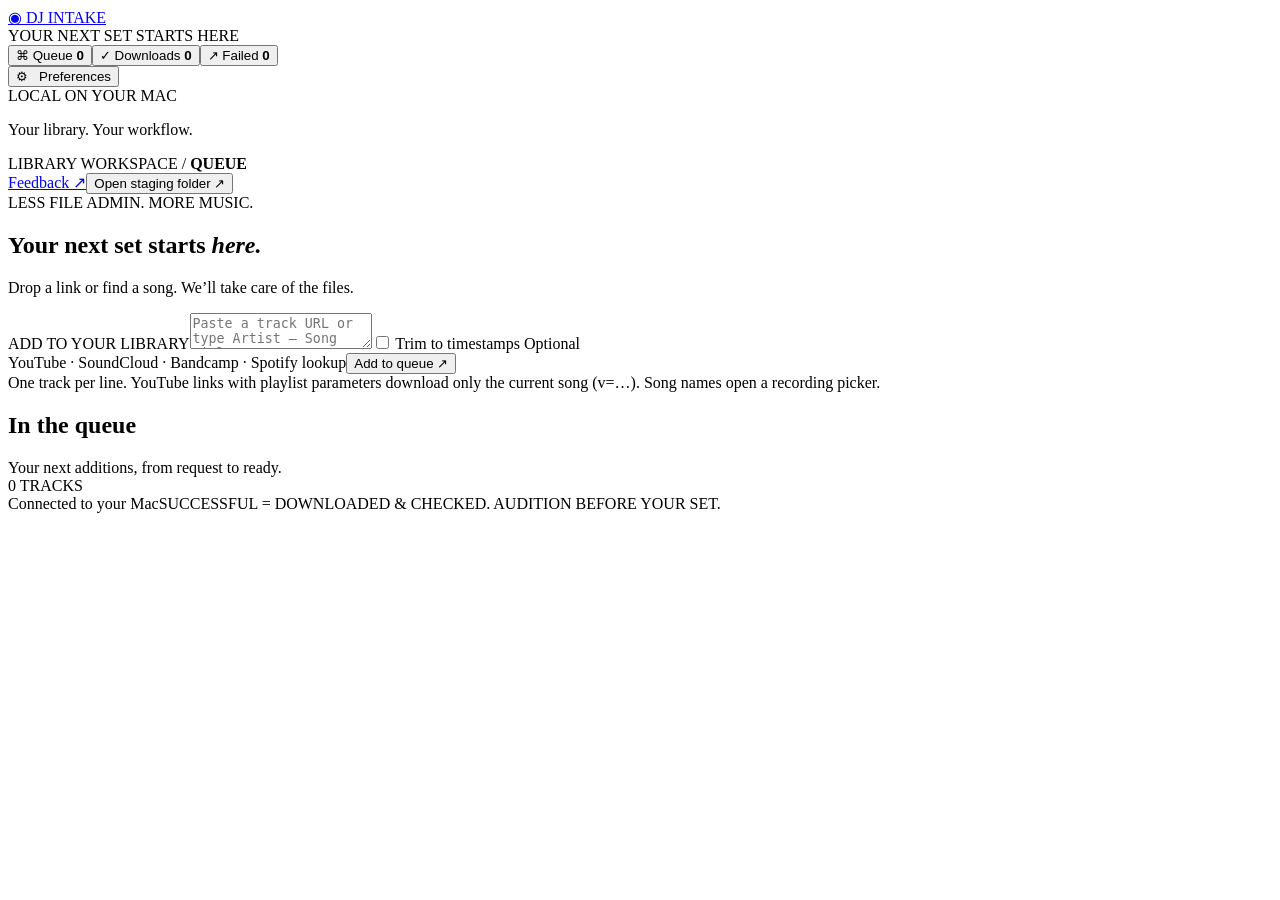
==== dj_intake/static/index.html @ 7b4ee883 "Publish DJ Intake 0.3.0" ====
<!doctype html>
<html lang="en"><head><meta charset="utf-8"><meta name="viewport" content="width=device-width,initial-scale=1"><meta name="intake-token" content="__TOKEN__"><title>DJ Intake</title><link rel="icon" type="image/png" href="/app-icon.png"><link rel="stylesheet" href="/style.css"><script defer src="/app.js"></script></head>
<body><div class="shell">
<aside><a class="brand" href="/"><span class="logo">◉</span> DJ INTAKE</a><div class="eyebrow">YOUR NEXT SET STARTS HERE</div><nav><button data-tab="queue" class="nav active"><span>⌘</span> Queue <b id="count-queue">0</b></button><button data-tab="successful" class="nav"><span>✓</span> Downloads <b id="count-successful">0</b></button><button data-tab="failed" class="nav"><span>↗</span> Failed <b id="count-failed">0</b></button></nav><div class="side-bottom"><button id="settings-open" class="text-button">⚙ &nbsp; Preferences</button><div class="local"><i></i> LOCAL ON YOUR MAC</div><p>Your library. Your workflow.</p></div></aside>
<main><header><div class="breadcrumb">LIBRARY WORKSPACE <span>/</span> <strong id="crumb">QUEUE</strong></div><a class="button subtle" href="https://github.com/clement55688/dj-intake-app/issues" target="_blank" rel="noopener noreferrer">Feedback ↗</a><button id="folder" class="button subtle">Open staging folder ↗</button></header>
<section class="intro"><div class="eyebrow accent">LESS FILE ADMIN. MORE MUSIC.</div><h1>Your next set starts <em>here.</em></h1><p>Drop a link or find a song. We’ll take care of the files.</p></section>
<section class="composer"><form id="add-form"><label for="input">ADD TO YOUR LIBRARY</label><textarea id="input" rows="2" placeholder="Paste a track URL or type Artist — Song title" required></textarea><label class="trim-toggle"><input id="trim-enabled" type="checkbox"> Trim to timestamps <span>Optional</span></label><div class="clip-inputs" id="clip-fields" hidden><div><label for="clip-start">START</label><input id="clip-start" type="text" inputmode="text" placeholder="00:00" autocomplete="off"></div><span class="clip-arrow">→</span><div><label for="clip-end">END</label><input id="clip-end" type="text" inputmode="text" placeholder="00:00" autocomplete="off"></div><p>Download just this section.<br>MM:SS or HH:MM:SS.</p></div><div class="composer-bottom"><span>YouTube · SoundCloud · Bandcamp · Spotify lookup</span><button class="button primary" type="submit" id="add">Add to queue <span>↗</span></button></div></form><div class="composer-note">One track per line. YouTube links with playlist parameters download only the current song (v=…). Song names open a recording picker.</div></section>
<div id="tools-warning" class="notice" hidden></div>
<section id="recent-downloads" class="list-section recent-section" hidden><div class="list-heading"><div><h2>Recently downloaded</h2><span>Your finished tracks, saved and ready to find.</span></div><div class="recent-heading-actions"><span class="pill" id="download-total">0 SAVED</span><button id="view-downloads" class="button subtle">View all downloads ↗</button></div></div><div id="recent-list"></div></section>
<section class="list-section"><div class="list-heading"><div><h2 id="list-title">In the queue</h2><span id="list-subtitle">Your next additions, from request to ready.</span></div><span class="pill" id="total">0 TRACKS</span></div><div id="list"></div></section>
<footer><span><i></i> <span id="connection">Connected to your Mac</span></span><span>SUCCESSFUL = DOWNLOADED & CHECKED. AUDITION BEFORE YOUR SET.</span></footer>
</main></div><div id="toast" role="status" hidden></div>
<dialog id="settings"><form id="settings-form"><div class="eyebrow accent">MAKE IT YOURS</div><h2>Preferences</h2><label for="output-dir">Staging folder</label><div class="folder-row"><input id="output-dir" required><button type="button" class="button subtle" id="pick-folder">Choose folder…</button></div><p class="help">Finished files land here. Keep a stable path after importing into your DJ software.</p><label for="profile">Output format</label><select id="profile"><option value="mp3">MP3 · 320 kbps compatibility copy</option><option value="aiff">AIFF · 16-bit / 44.1 kHz</option><option value="original">Original · preserve downloaded format</option></select><p class="help">Conversion cannot restore stream quality. Acquired originals are kept separately. Original mode preserves existing tags.</p><div class="dialog-actions"><button type="button" class="button subtle" id="quit-app">Quit app</button><button type="button" class="button subtle" id="settings-close">Cancel</button><button class="button primary">Save preferences</button></div></form></dialog>
<template id="empty-template"><div class="empty"><div class="record"><span></span></div><h3></h3><p></p></div></template>
</body></html>
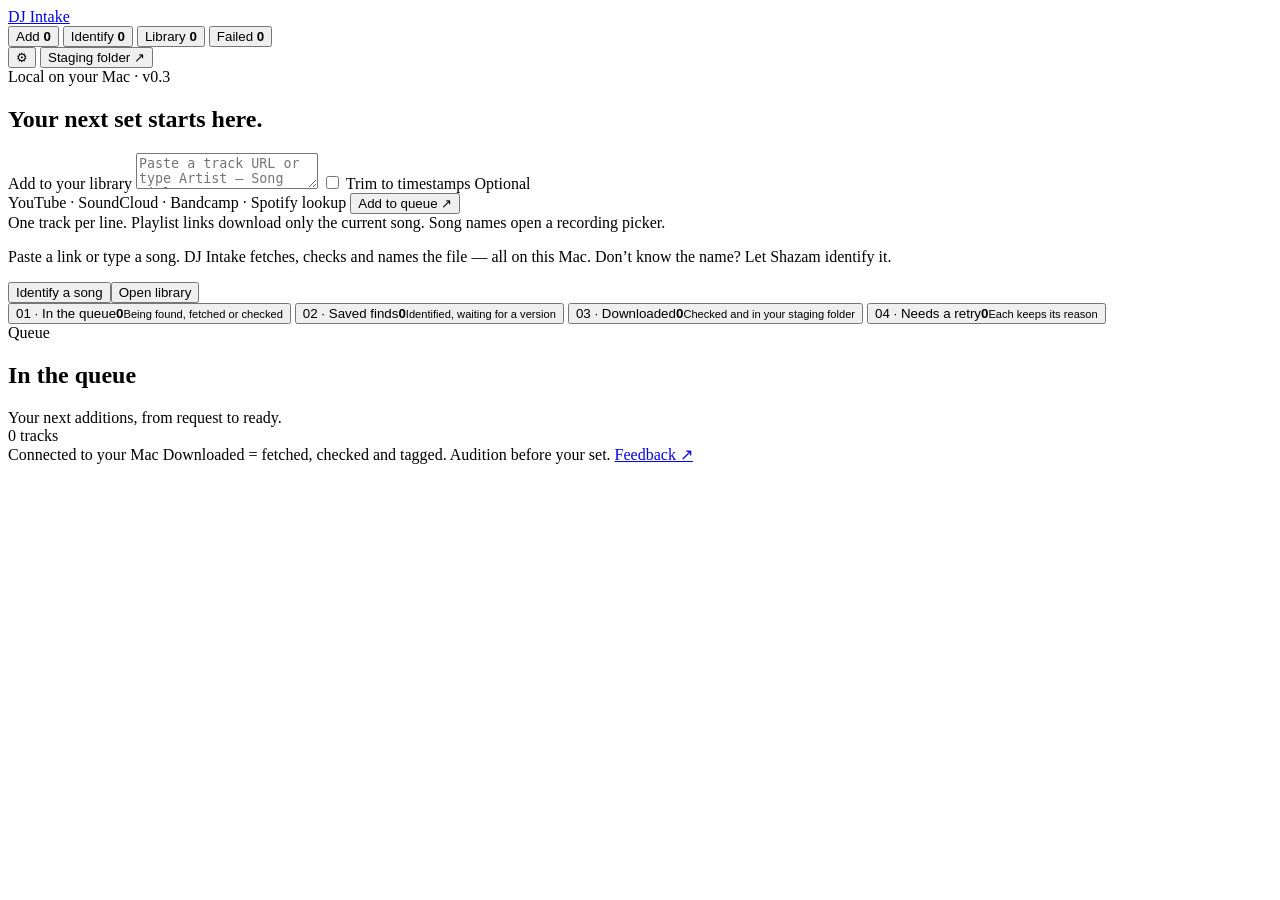
==== commit 4ab67e70: "Publish DJ Intake 0.4.0" ====
--- a/dj_intake/static/index.html
+++ b/dj_intake/static/index.html
@@ -1,15 +1,113 @@
 <!doctype html>
 <html lang="en"><head><meta charset="utf-8"><meta name="viewport" content="width=device-width,initial-scale=1"><meta name="intake-token" content="__TOKEN__"><title>DJ Intake</title><link rel="icon" type="image/png" href="/app-icon.png"><link rel="stylesheet" href="/style.css"><script defer src="/app.js"></script></head>
-<body><div class="shell">
-<aside><a class="brand" href="/"><span class="logo">◉</span> DJ INTAKE</a><div class="eyebrow">YOUR NEXT SET STARTS HERE</div><nav><button data-tab="queue" class="nav active"><span>⌘</span> Queue <b id="count-queue">0</b></button><button data-tab="successful" class="nav"><span>✓</span> Downloads <b id="count-successful">0</b></button><button data-tab="failed" class="nav"><span>↗</span> Failed <b id="count-failed">0</b></button></nav><div class="side-bottom"><button id="settings-open" class="text-button">⚙ &nbsp; Preferences</button><div class="local"><i></i> LOCAL ON YOUR MAC</div><p>Your library. Your workflow.</p></div></aside>
-<main><header><div class="breadcrumb">LIBRARY WORKSPACE <span>/</span> <strong id="crumb">QUEUE</strong></div><a class="button subtle" href="https://github.com/clement55688/dj-intake-app/issues" target="_blank" rel="noopener noreferrer">Feedback ↗</a><button id="folder" class="button subtle">Open staging folder ↗</button></header>
-<section class="intro"><div class="eyebrow accent">LESS FILE ADMIN. MORE MUSIC.</div><h1>Your next set starts <em>here.</em></h1><p>Drop a link or find a song. We’ll take care of the files.</p></section>
-<section class="composer"><form id="add-form"><label for="input">ADD TO YOUR LIBRARY</label><textarea id="input" rows="2" placeholder="Paste a track URL or type Artist — Song title" required></textarea><label class="trim-toggle"><input id="trim-enabled" type="checkbox"> Trim to timestamps <span>Optional</span></label><div class="clip-inputs" id="clip-fields" hidden><div><label for="clip-start">START</label><input id="clip-start" type="text" inputmode="text" placeholder="00:00" autocomplete="off"></div><span class="clip-arrow">→</span><div><label for="clip-end">END</label><input id="clip-end" type="text" inputmode="text" placeholder="00:00" autocomplete="off"></div><p>Download just this section.<br>MM:SS or HH:MM:SS.</p></div><div class="composer-bottom"><span>YouTube · SoundCloud · Bandcamp · Spotify lookup</span><button class="button primary" type="submit" id="add">Add to queue <span>↗</span></button></div></form><div class="composer-note">One track per line. YouTube links with playlist parameters download only the current song (v=…). Song names open a recording picker.</div></section>
-<div id="tools-warning" class="notice" hidden></div>
-<section id="recent-downloads" class="list-section recent-section" hidden><div class="list-heading"><div><h2>Recently downloaded</h2><span>Your finished tracks, saved and ready to find.</span></div><div class="recent-heading-actions"><span class="pill" id="download-total">0 SAVED</span><button id="view-downloads" class="button subtle">View all downloads ↗</button></div></div><div id="recent-list"></div></section>
-<section class="list-section"><div class="list-heading"><div><h2 id="list-title">In the queue</h2><span id="list-subtitle">Your next additions, from request to ready.</span></div><span class="pill" id="total">0 TRACKS</span></div><div id="list"></div></section>
-<footer><span><i></i> <span id="connection">Connected to your Mac</span></span><span>SUCCESSFUL = DOWNLOADED & CHECKED. AUDITION BEFORE YOUR SET.</span></footer>
-</main></div><div id="toast" role="status" hidden></div>
-<dialog id="settings"><form id="settings-form"><div class="eyebrow accent">MAKE IT YOURS</div><h2>Preferences</h2><label for="output-dir">Staging folder</label><div class="folder-row"><input id="output-dir" required><button type="button" class="button subtle" id="pick-folder">Choose folder…</button></div><p class="help">Finished files land here. Keep a stable path after importing into your DJ software.</p><label for="profile">Output format</label><select id="profile"><option value="mp3">MP3 · 320 kbps compatibility copy</option><option value="aiff">AIFF · 16-bit / 44.1 kHz</option><option value="original">Original · preserve downloaded format</option></select><p class="help">Conversion cannot restore stream quality. Acquired originals are kept separately. Original mode preserves existing tags.</p><div class="dialog-actions"><button type="button" class="button subtle" id="quit-app">Quit app</button><button type="button" class="button subtle" id="settings-close">Cancel</button><button class="button primary">Save preferences</button></div></form></dialog>
+<body>
+<header class="topbar" id="topbar">
+  <a class="brand" href="/"><span class="logo" aria-hidden="true"></span>DJ Intake</a>
+  <nav class="tabs" aria-label="Library sections">
+    <button data-tab="queue" class="tab active" aria-current="page">Add <b data-count="queue">0</b></button>
+    <button data-tab="finds" class="tab">Identify <b data-count="finds">0</b></button>
+    <button data-tab="successful" class="tab">Library <b data-count="successful">0</b></button>
+    <button data-tab="failed" class="tab tab-failed">Failed <b data-count="failed">0</b></button>
+  </nav>
+  <div class="top-actions">
+    <button id="settings-open" class="pill ghost icon" aria-label="Preferences" title="Preferences">⚙</button>
+    <button id="folder" class="pill primary">Staging folder ↗</button>
+  </div>
+</header>
+
+<section class="hero" id="hero" data-mode="queue" aria-labelledby="hero-title">
+  <div class="hero-photo" aria-hidden="true"></div>
+  <div class="hero-inner">
+    <div class="hero-main">
+      <div class="tag"><span class="tag-box"><i class="live-dot"></i>Local on your Mac · <span id="version">v0.3</span></span><span class="tag-line" aria-hidden="true"></span></div>
+
+      <h1 id="hero-title" class="reveal" data-view="queue"><span>Your next set</span> <span>starts here.</span></h1>
+      <h1 class="reveal" data-view="finds" hidden><span>What’s that song?</span> <span>Ask Shazam.</span></h1>
+      <h1 class="reveal" data-view="successful" hidden><span>Every file,</span> <span>ready for the decks.</span></h1>
+      <h1 class="reveal" data-view="failed" hidden><span>Nothing is lost.</span> <span>Try it again.</span></h1>
+
+      <div class="live-card" id="live-card" hidden>
+        <span class="live-label"><span class="bars" aria-hidden="true"><i></i><i></i><i></i><i></i></span><span id="live-label"></span></span>
+        <strong id="live-title"></strong>
+        <span id="live-detail"></span>
+      </div>
+
+      <section class="composer" id="queue-composer" data-view="queue">
+        <form id="add-form">
+          <label for="input" class="eyebrow">Add to your library</label>
+          <textarea id="input" rows="2" placeholder="Paste a track URL or type Artist — Song title" required></textarea>
+          <label class="trim-toggle"><input id="trim-enabled" type="checkbox"> Trim to timestamps <span>Optional</span></label>
+          <div class="clip-inputs" id="clip-fields" hidden>
+            <div><label for="clip-start">Start</label><input id="clip-start" type="text" inputmode="text" placeholder="00:00" autocomplete="off"></div>
+            <span class="clip-arrow">→</span>
+            <div><label for="clip-end">End</label><input id="clip-end" type="text" inputmode="text" placeholder="00:00" autocomplete="off"></div>
+            <p>Download just this section. MM:SS or HH:MM:SS.</p>
+          </div>
+          <div class="composer-bottom">
+            <span class="sources">YouTube · SoundCloud · Bandcamp · Spotify lookup</span>
+            <button class="pill primary" type="submit" id="add">Add to queue <span aria-hidden="true">↗</span></button>
+          </div>
+        </form>
+        <div class="composer-note">One track per line. Playlist links download only the current song. Song names open a recording picker.</div>
+      </section>
+    </div>
+
+    <aside class="hero-side">
+      <div data-view="queue">
+        <p>Paste a link or type a song. DJ Intake fetches, checks and names the file — all on this Mac. Don’t know the name? Let Shazam identify it.</p>
+        <div class="side-actions"><button type="button" class="pill primary" id="hero-identify">Identify a song <span class="rings" aria-hidden="true"></span></button><button type="button" class="pill ghost" id="hero-library">Open library</button></div>
+      </div>
+      <div data-view="finds" hidden>
+        <p>Play a song on your Mac or nearby and click Identify. Shazam names it, DJ Intake saves it — then you pick the version to download.</p>
+        <div class="side-actions"><button id="identify-song" class="pill primary listen">Identify song <span class="rings" aria-hidden="true"></span></button><button id="recognition-setup" class="pill ghost">Set up recognition ↗</button></div>
+        <small class="side-note">Song recognition by Shazam, through Apple Shortcuts. The first time, macOS asks to use the microphone.</small>
+        <p id="recognition-status" role="status" hidden></p>
+      </div>
+      <div data-view="successful" hidden>
+        <p>Finished files are named Artist_Song (Version) and saved to your staging folder, ready to import into Serato or rekordbox.</p>
+      </div>
+      <div data-view="failed" hidden>
+        <p>Each failed request keeps its reason. Fix the link or retry it below — your other tracks keep going.</p>
+      </div>
+    </aside>
+  </div>
+</section>
+
+<main>
+  <section class="stats" aria-label="Overview">
+    <button class="stat" data-tab="queue"><span class="eyebrow">01 · In the queue</span><strong data-count="queue">0</strong><small>Being found, fetched or checked</small></button>
+    <button class="stat" data-tab="finds"><span class="eyebrow">02 · Saved finds</span><strong data-count="finds">0</strong><small>Identified, waiting for a version</small></button>
+    <button class="stat" data-tab="successful"><span class="eyebrow">03 · Downloaded</span><strong data-count="successful">0</strong><small>Checked and in your staging folder</small></button>
+    <button class="stat stat-failed" data-tab="failed"><span class="eyebrow">04 · Needs a retry</span><strong data-count="failed">0</strong><small>Each keeps its reason</small></button>
+  </section>
+
+  <div id="tools-warning" class="notice" hidden></div>
+  <button id="failed-nudge" class="notice nudge" hidden></button>
+
+  <section id="recent-downloads" class="list-section recent-section" hidden>
+    <div class="list-heading"><div><span class="eyebrow">Just finished</span><h2>Recently downloaded</h2></div><div class="recent-heading-actions"><span class="count-pill" id="download-total">0 saved</span><button id="view-downloads" class="pill ghost">View library ↗</button></div></div>
+    <div id="recent-list" class="rows"></div>
+  </section>
+
+  <section class="list-section">
+    <div class="list-heading"><div><span class="eyebrow" id="list-eyebrow">Queue</span><h2 id="list-title">In the queue</h2><span class="sub" id="list-subtitle">Your next additions, from request to ready.</span></div><span class="count-pill" id="total">0 tracks</span></div>
+    <div id="list" class="rows"></div>
+  </section>
+
+  <footer>
+    <span><i class="live-dot"></i> <span id="connection">Connected to your Mac</span></span>
+    <span>Downloaded = fetched, checked and tagged. Audition before your set.</span>
+    <a href="https://github.com/clement55688/dj-intake-app/issues" target="_blank" rel="noopener noreferrer">Feedback ↗</a>
+  </footer>
+</main>
+<div id="toast" role="status" hidden></div>
+
+<dialog id="settings"><form id="settings-form"><div class="eyebrow">Make it yours</div><h2>Preferences</h2><label for="output-dir">Staging folder</label><div class="folder-row"><input id="output-dir" required><button type="button" class="pill ghost" id="pick-folder">Choose folder…</button></div><p class="help">Finished files land here. Keep a stable path after importing into your DJ software.</p><label for="profile">Output format</label><select id="profile"><option value="mp3">MP3 · 320 kbps compatibility copy</option><option value="aiff">AIFF · 16-bit / 44.1 kHz</option><option value="original">Original · preserve downloaded format</option></select><p class="help">Conversion cannot restore stream quality. Acquired originals are kept separately. Original mode preserves existing tags.</p><div class="dialog-actions"><button type="button" class="pill ghost quit" id="quit-app">Quit app</button><button type="button" class="pill ghost" id="settings-close">Cancel</button><button class="pill primary">Save preferences</button></div></form></dialog>
+<dialog id="find-editor"><form id="find-form">
+<div class="eyebrow">Saved finds</div><h2 id="find-editor-title"></h2>
+<label for="find-value" id="find-label"></label><input id="find-value" required autocomplete="off">
+<p class="help" id="find-help"></p><p id="find-error" role="alert" hidden></p>
+<div class="dialog-actions"><button type="button" class="pill ghost" id="find-cancel">Cancel</button><button class="pill primary" id="find-submit"></button></div>
+</form></dialog>
 <template id="empty-template"><div class="empty"><div class="record"><span></span></div><h3></h3><p></p></div></template>
 </body></html>
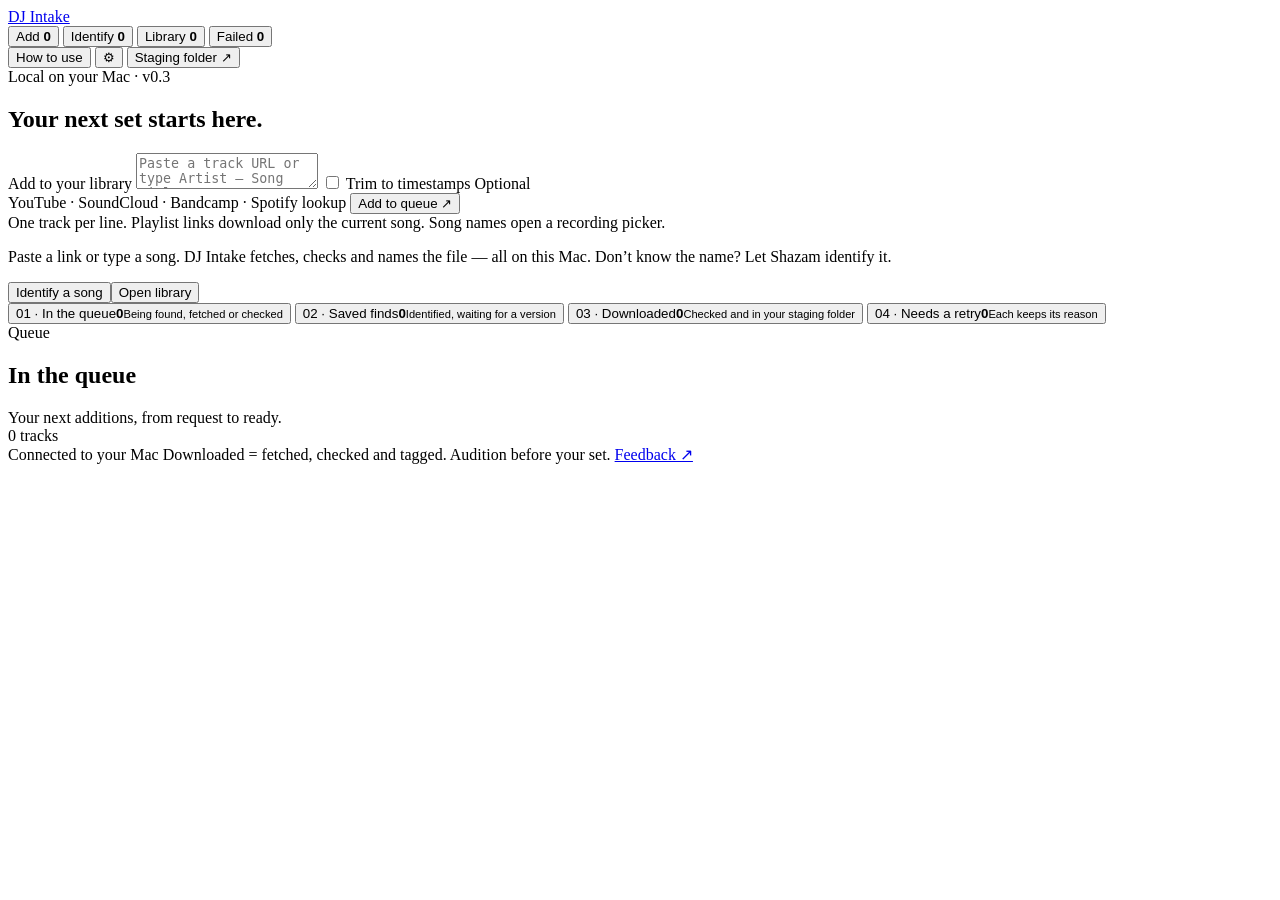
==== commit 0f6846ca: "Publish DJ Intake 0.4.1" ====
--- a/dj_intake/static/index.html
+++ b/dj_intake/static/index.html
@@ -10,6 +10,7 @@
     <button data-tab="failed" class="tab tab-failed">Failed <b data-count="failed">0</b></button>
   </nav>
   <div class="top-actions">
+    <button id="help-open" class="pill ghost help-pill">How to use</button>
     <button id="settings-open" class="pill ghost icon" aria-label="Preferences" title="Preferences">⚙</button>
     <button id="folder" class="pill primary">Staging folder ↗</button>
   </div>
@@ -58,9 +59,9 @@
         <div class="side-actions"><button type="button" class="pill primary" id="hero-identify">Identify a song <span class="rings" aria-hidden="true"></span></button><button type="button" class="pill ghost" id="hero-library">Open library</button></div>
       </div>
       <div data-view="finds" hidden>
-        <p>Play a song on your Mac or nearby and click Identify. Shazam names it, DJ Intake saves it — then you pick the version to download.</p>
+        <p>Play a song out loud — on your Mac’s speakers or nearby — and click Identify. Shazam names it, DJ Intake saves it, then you pick the version to download.</p>
         <div class="side-actions"><button id="identify-song" class="pill primary listen">Identify song <span class="rings" aria-hidden="true"></span></button><button id="recognition-setup" class="pill ghost">Set up recognition ↗</button></div>
-        <small class="side-note">Song recognition by Shazam, through Apple Shortcuts. The first time, macOS asks to use the microphone.</small>
+        <small class="side-note">Song recognition by Shazam, through Apple Shortcuts. It listens with your Mac’s microphone, so it can’t hear headphones. The first time, macOS asks to use the microphone.</small>
         <p id="recognition-status" role="status" hidden></p>
       </div>
       <div data-view="successful" hidden>
@@ -109,5 +110,36 @@
 <p class="help" id="find-help"></p><p id="find-error" role="alert" hidden></p>
 <div class="dialog-actions"><button type="button" class="pill ghost" id="find-cancel">Cancel</button><button class="pill primary" id="find-submit"></button></div>
 </form></dialog>
+<dialog id="tutorial" aria-labelledby="tutorial-title">
+  <div class="tutorial-top"><span class="eyebrow">How DJ Intake works · <span id="tutorial-count">1 of 4</span></span><button type="button" class="text-button" id="tutorial-skip">Skip</button></div>
+  <section class="tutorial-step" data-step="0">
+    <span class="step-num">01</span><h2 id="tutorial-title">Add a track</h2>
+    <p>Paste a link into <strong>Add to your library</strong> and click <strong>Add to queue</strong>. One track per line.</p>
+    <ul class="sources-list">
+      <li><b>YouTube</b><span>a single video or music.youtube.com link — not a playlist</span></li>
+      <li><b>SoundCloud</b><span>a single track link</span></li>
+      <li><b>Bandcamp</b><span>a single track link (…bandcamp.com/track/…)</span></li>
+      <li><b>Spotify</b><span>a track link — we look it up and you pick a recording</span></li>
+      <li><b>Song name</b><span>just type <code>Artist — Song</code></span></li>
+    </ul>
+    <p class="tip">Only need part of it? Tick <strong>Trim to timestamps</strong> and enter a start and end, like 00:50 → 02:30.</p>
+  </section>
+  <section class="tutorial-step" data-step="1" hidden>
+    <span class="step-num">02</span><h2>Pick a recording</h2>
+    <p>Song names and Spotify links can match several versions. When a track says <strong>Pick a recording</strong>, open <strong>Preview</strong> to listen, then click <strong>Choose</strong> on the one you want.</p>
+    <p>Each track moves through <strong>Queued → Finding → Downloading → Checking</strong>. You can close this browser tab — downloads keep going while DJ Intake is running and your Mac is awake.</p>
+  </section>
+  <section class="tutorial-step" data-step="2" hidden>
+    <span class="step-num">03</span><h2>Identify a song with Shazam</h2>
+    <p>Hear something you don’t know? Open <strong>Identify</strong>, click <strong>Set up recognition</strong> once and choose <strong>Add Shortcut</strong> in Apple Shortcuts.</p>
+    <p>Then play the song <strong>out loud</strong> — speakers or nearby, not headphones — and click <strong>Identify song</strong>. Allow the microphone the first time. The name is saved to <strong>Saved finds</strong>; click <strong>Find versions</strong> when you want to download it.</p>
+  </section>
+  <section class="tutorial-step" data-step="3" hidden>
+    <span class="step-num">04</span><h2>Find your files</h2>
+    <p>Finished tracks appear in <strong>Library</strong>, named <code>Artist_Song (Version)</code>. Click <strong>Show in Finder</strong> to jump to the file, or change the folder and format in <strong>Preferences ⚙</strong>.</p>
+    <p>Anything that fails lands in <strong>Failed</strong> with the reason and a <strong>Retry</strong> button. For quick adds, use the record icon in your Mac’s menu bar.</p>
+  </section>
+  <div class="tutorial-bottom"><div class="dots" aria-hidden="true"><i></i><i></i><i></i><i></i></div><div class="tutorial-actions"><button type="button" class="pill ghost" id="tutorial-back" hidden>Back</button><button type="button" class="pill primary" id="tutorial-next">Next</button></div></div>
+</dialog>
 <template id="empty-template"><div class="empty"><div class="record"><span></span></div><h3></h3><p></p></div></template>
 </body></html>
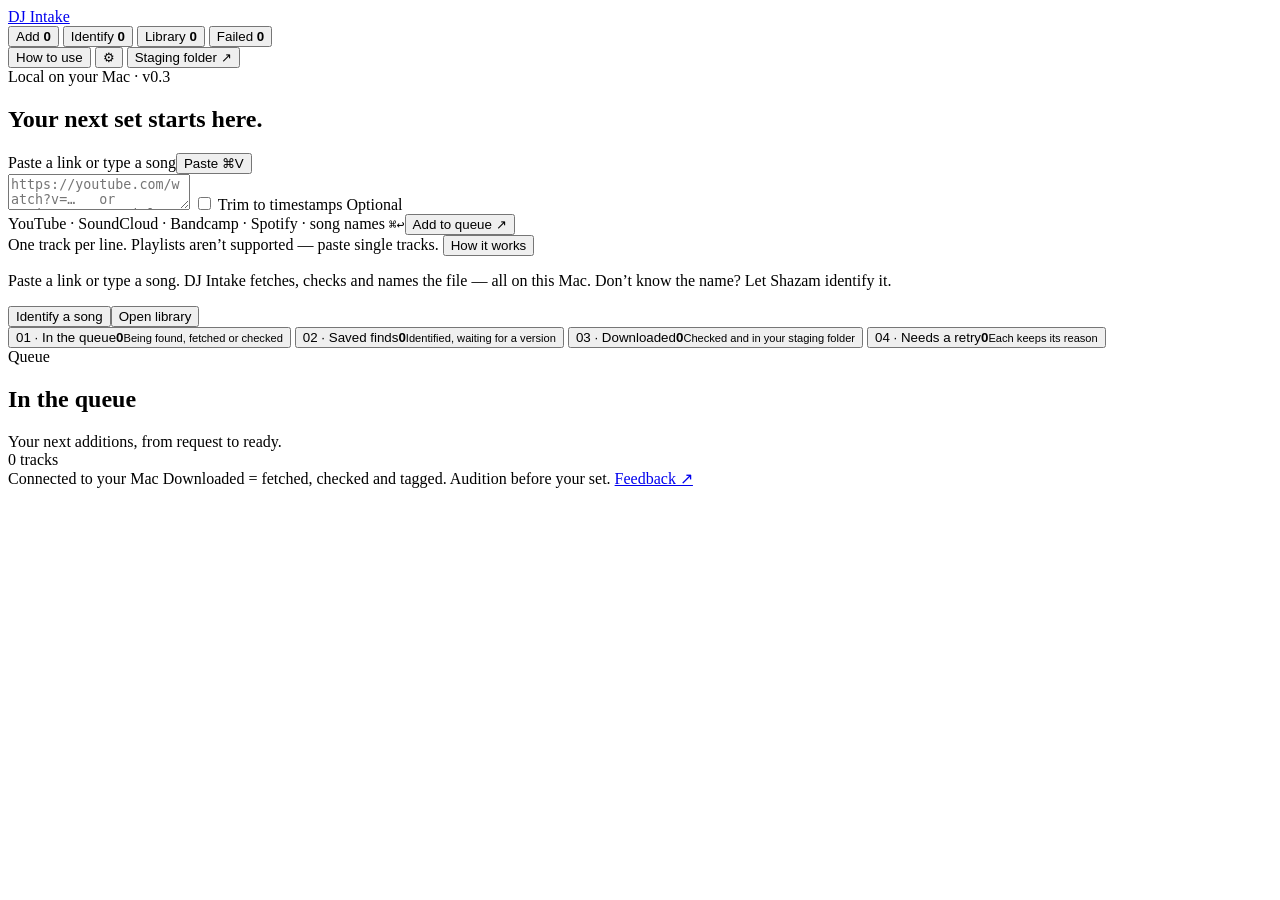
==== commit 71469e0d: "Publish DJ Intake 0.4.3" ====
--- a/dj_intake/static/index.html
+++ b/dj_intake/static/index.html
@@ -10,6 +10,7 @@
     <button data-tab="failed" class="tab tab-failed">Failed <b data-count="failed">0</b></button>
   </nav>
   <div class="top-actions">
+    <button id="update-open" class="pill update-pill" hidden><i class="update-dot"></i><span id="update-label">Update available</span></button>
     <button id="help-open" class="pill ghost help-pill">How to use</button>
     <button id="settings-open" class="pill ghost icon" aria-label="Preferences" title="Preferences">⚙</button>
     <button id="folder" class="pill primary">Staging folder ↗</button>
@@ -27,16 +28,12 @@
       <h1 class="reveal" data-view="successful" hidden><span>Every file,</span> <span>ready for the decks.</span></h1>
       <h1 class="reveal" data-view="failed" hidden><span>Nothing is lost.</span> <span>Try it again.</span></h1>
 
-      <div class="live-card" id="live-card" hidden>
-        <span class="live-label"><span class="bars" aria-hidden="true"><i></i><i></i><i></i><i></i></span><span id="live-label"></span></span>
-        <strong id="live-title"></strong>
-        <span id="live-detail"></span>
-      </div>
 
       <section class="composer" id="queue-composer" data-view="queue">
         <form id="add-form">
-          <label for="input" class="eyebrow">Add to your library</label>
-          <textarea id="input" rows="2" placeholder="Paste a track URL or type Artist — Song title" required></textarea>
+          <div class="composer-top"><label for="input" class="eyebrow">Paste a link or type a song</label><button type="button" class="paste-button" id="paste">Paste ⌘V</button></div>
+          <textarea id="input" rows="2" placeholder="https://youtube.com/watch?v=…   or   Artist — Song title" required autocomplete="off" spellcheck="false"></textarea>
+          <p id="input-kind" class="input-kind" role="status" hidden></p>
           <label class="trim-toggle"><input id="trim-enabled" type="checkbox"> Trim to timestamps <span>Optional</span></label>
           <div class="clip-inputs" id="clip-fields" hidden>
             <div><label for="clip-start">Start</label><input id="clip-start" type="text" inputmode="text" placeholder="00:00" autocomplete="off"></div>
@@ -45,12 +42,17 @@
             <p>Download just this section. MM:SS or HH:MM:SS.</p>
           </div>
           <div class="composer-bottom">
-            <span class="sources">YouTube · SoundCloud · Bandcamp · Spotify lookup</span>
-            <button class="pill primary" type="submit" id="add">Add to queue <span aria-hidden="true">↗</span></button>
+            <span class="sources">YouTube · SoundCloud · Bandcamp · Spotify · song names</span>
+            <span class="submit-wrap"><kbd>⌘↩</kbd><button class="pill primary" type="submit" id="add">Add to queue <span aria-hidden="true">↗</span></button></span>
           </div>
         </form>
-        <div class="composer-note">One track per line. Playlist links download only the current song. Song names open a recording picker.</div>
+        <div class="composer-note">One track per line. Playlists aren’t supported — paste single tracks. <button type="button" class="link" id="composer-help">How it works</button></div>
       </section>
+      <div class="live-card" id="live-card" hidden>
+        <span class="live-label"><span class="bars" aria-hidden="true"><i></i><i></i><i></i><i></i></span><span id="live-label"></span></span>
+        <strong id="live-title"></strong>
+        <span id="live-detail"></span>
+      </div>
     </div>
 
     <aside class="hero-side">
@@ -91,7 +93,7 @@
   </section>
 
   <section class="list-section">
-    <div class="list-heading"><div><span class="eyebrow" id="list-eyebrow">Queue</span><h2 id="list-title">In the queue</h2><span class="sub" id="list-subtitle">Your next additions, from request to ready.</span></div><span class="count-pill" id="total">0 tracks</span></div>
+    <div class="list-heading"><div><span class="eyebrow" id="list-eyebrow">Queue</span><h2 id="list-title">In the queue</h2><span class="sub" id="list-subtitle">Your next additions, from request to ready.</span></div><div class="recent-heading-actions"><span class="count-pill" id="total">0 tracks</span><button id="clear-failed" class="pill ghost danger" hidden>Clear all</button></div></div>
     <div id="list" class="rows"></div>
   </section>
 
@@ -103,13 +105,27 @@
 </main>
 <div id="toast" role="status" hidden></div>
 
-<dialog id="settings"><form id="settings-form"><div class="eyebrow">Make it yours</div><h2>Preferences</h2><label for="output-dir">Staging folder</label><div class="folder-row"><input id="output-dir" required><button type="button" class="pill ghost" id="pick-folder">Choose folder…</button></div><p class="help">Finished files land here. Keep a stable path after importing into your DJ software.</p><label for="profile">Output format</label><select id="profile"><option value="mp3">MP3 · 320 kbps compatibility copy</option><option value="aiff">AIFF · 16-bit / 44.1 kHz</option><option value="original">Original · preserve downloaded format</option></select><p class="help">Conversion cannot restore stream quality. Acquired originals are kept separately. Original mode preserves existing tags.</p><div class="dialog-actions"><button type="button" class="pill ghost quit" id="quit-app">Quit app</button><button type="button" class="pill ghost" id="settings-close">Cancel</button><button class="pill primary">Save preferences</button></div></form></dialog>
+<dialog id="settings"><form id="settings-form"><div class="eyebrow">Make it yours</div><h2>Preferences</h2><label for="output-dir">Staging folder</label><div class="folder-row"><input id="output-dir" required><button type="button" class="pill ghost" id="pick-folder">Choose folder…</button></div><p class="help">Finished files land here. Keep a stable path after importing into your DJ software.</p><label for="profile">Output format</label><select id="profile"><option value="mp3">MP3 · 320 kbps compatibility copy</option><option value="aiff">AIFF · 16-bit / 44.1 kHz</option><option value="original">Original · preserve downloaded format</option></select><p class="help">Conversion cannot restore stream quality. Acquired originals are kept separately. Original mode preserves existing tags.</p><label class="check-row"><input id="update-check" type="checkbox"> Check GitHub for updates</label><p class="help">DJ Intake asks GitHub for the latest version number a few times a day. Nothing else is sent.</p><div class="dialog-actions"><button type="button" class="pill ghost quit" id="quit-app">Quit app</button><button type="button" class="pill ghost" id="settings-close">Cancel</button><button class="pill primary">Save preferences</button></div></form></dialog>
 <dialog id="find-editor"><form id="find-form">
 <div class="eyebrow">Saved finds</div><h2 id="find-editor-title"></h2>
 <label for="find-value" id="find-label"></label><input id="find-value" required autocomplete="off">
 <p class="help" id="find-help"></p><p id="find-error" role="alert" hidden></p>
 <div class="dialog-actions"><button type="button" class="pill ghost" id="find-cancel">Cancel</button><button class="pill primary" id="find-submit"></button></div>
 </form></dialog>
+<dialog id="update-dialog" aria-labelledby="update-title">
+  <div class="eyebrow">Update available</div>
+  <h2 id="update-title">DJ Intake <span id="update-version"></span></h2>
+  <p class="help" id="update-from"></p>
+  <div id="update-auto">
+    <p class="update-copy">DJ Intake will close, install the update (usually under a minute), and reopen by itself. Your queue, saved finds and settings are kept.</p>
+  </div>
+  <div id="update-manual" hidden>
+    <p class="update-copy">This copy updates from Terminal. Quit DJ Intake, then run:</p>
+    <pre class="update-code">bash "$HOME/Library/Application Support/DJ Intake Source/scripts/update.command"</pre>
+  </div>
+  <p id="update-status" role="status" hidden></p>
+  <div class="dialog-actions"><a class="pill ghost" id="update-notes" target="_blank" rel="noopener noreferrer">What’s new ↗</a><button type="button" class="pill ghost" id="update-later">Later</button><button type="button" class="pill primary" id="update-now">Update now</button></div>
+</dialog>
 <dialog id="tutorial" aria-labelledby="tutorial-title">
   <div class="tutorial-top"><span class="eyebrow">How DJ Intake works · <span id="tutorial-count">1 of 4</span></span><button type="button" class="text-button" id="tutorial-skip">Skip</button></div>
   <section class="tutorial-step" data-step="0">
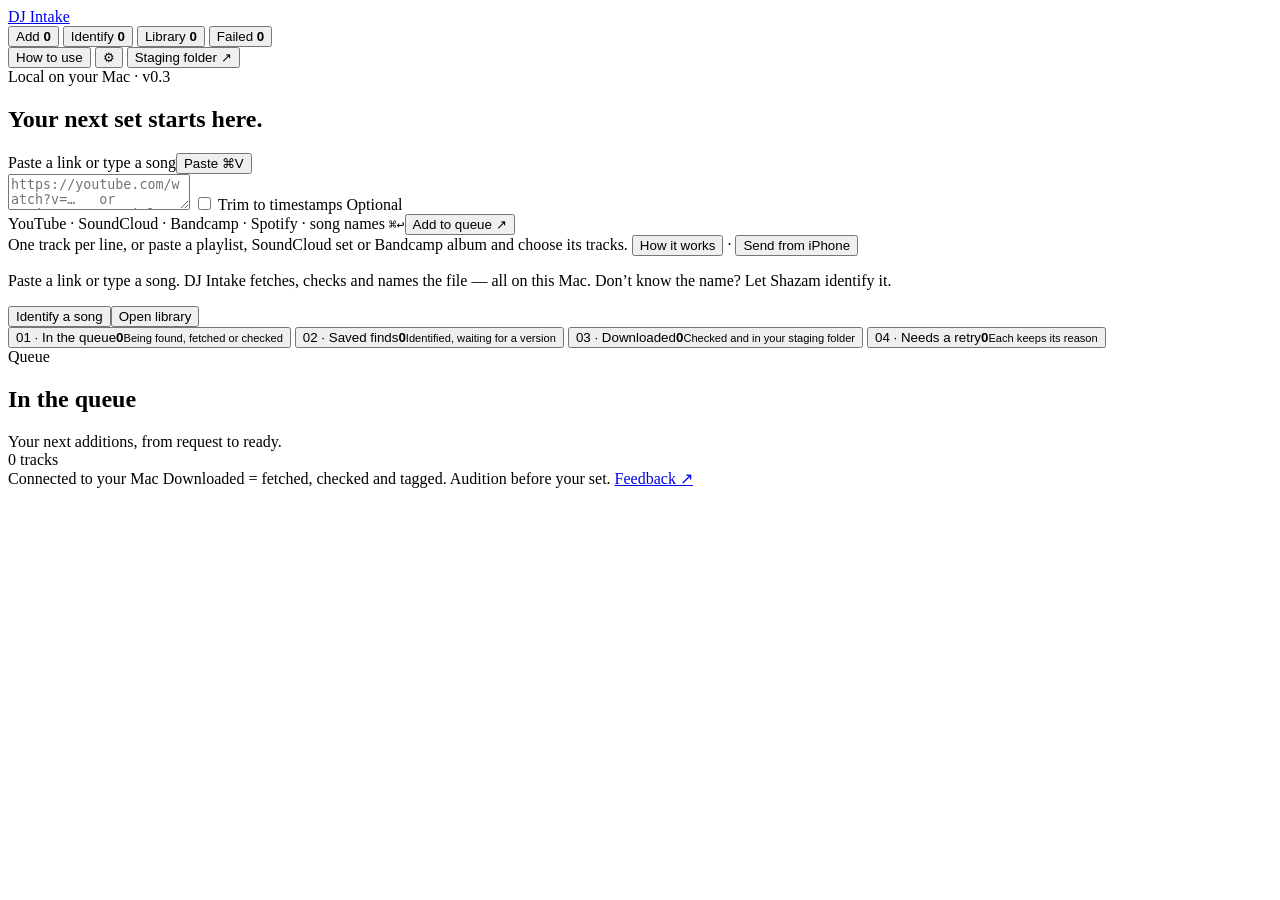
==== commit c60918d1: "Publish DJ Intake 0.5.0 Co-Authored-By: Claude Opus 5.5 <noreply@anthropic.com>" ====
--- a/dj_intake/static/index.html
+++ b/dj_intake/static/index.html
@@ -46,7 +46,7 @@
             <span class="submit-wrap"><kbd>⌘↩</kbd><button class="pill primary" type="submit" id="add">Add to queue <span aria-hidden="true">↗</span></button></span>
           </div>
         </form>
-        <div class="composer-note">One track per line. Playlists aren’t supported — paste single tracks. <button type="button" class="link" id="composer-help">How it works</button></div>
+        <div class="composer-note">One track per line, or paste a playlist, SoundCloud set or Bandcamp album and choose its tracks. <button type="button" class="link" id="composer-help">How it works</button> · <button type="button" class="link" id="phone-open">Send from iPhone</button></div>
       </section>
       <div class="live-card" id="live-card" hidden>
         <span class="live-label"><span class="bars" aria-hidden="true"><i></i><i></i><i></i><i></i></span><span id="live-label"></span></span>
@@ -86,6 +86,9 @@
 
   <div id="tools-warning" class="notice" hidden></div>
   <button id="failed-nudge" class="notice nudge" hidden></button>
+  <button id="library-nudge" class="notice nudge" hidden></button>
+  <section id="library-check" class="notice library-check" hidden aria-live="polite"></section>
+  <section id="serato-offer" class="notice library-check" hidden><div class="eyebrow">Serato found</div><p>Put every new download in a “DJ Intake” crate automatically, so you don’t have to import files by hand?</p><div class="track-actions"><button class="pill primary" id="serato-on">Turn on</button><button class="pill ghost" id="serato-no">No thanks</button></div></section>
 
   <section id="recent-downloads" class="list-section recent-section" hidden>
     <div class="list-heading"><div><span class="eyebrow">Just finished</span><h2>Recently downloaded</h2></div><div class="recent-heading-actions"><span class="count-pill" id="download-total">0 saved</span><button id="view-downloads" class="pill ghost">View library ↗</button></div></div>
@@ -105,7 +108,9 @@
 </main>
 <div id="toast" role="status" hidden></div>
 
-<dialog id="settings"><form id="settings-form"><div class="eyebrow">Make it yours</div><h2>Preferences</h2><label for="output-dir">Staging folder</label><div class="folder-row"><input id="output-dir" required><button type="button" class="pill ghost" id="pick-folder">Choose folder…</button></div><p class="help">Finished files land here. Keep a stable path after importing into your DJ software.</p><label for="profile">Output format</label><select id="profile"><option value="mp3">MP3 · 320 kbps compatibility copy</option><option value="aiff">AIFF · 16-bit / 44.1 kHz</option><option value="original">Original · preserve downloaded format</option></select><p class="help">Conversion cannot restore stream quality. Acquired originals are kept separately. Original mode preserves existing tags.</p><label class="check-row"><input id="update-check" type="checkbox"> Check GitHub for updates</label><p class="help">DJ Intake asks GitHub for the latest version number a few times a day. Nothing else is sent.</p><div class="dialog-actions"><button type="button" class="pill ghost quit" id="quit-app">Quit app</button><button type="button" class="pill ghost" id="settings-close">Cancel</button><button class="pill primary">Save preferences</button></div></form></dialog>
+<dialog id="playlist-dialog" aria-labelledby="playlist-title"><form id="playlist-form" method="dialog"><div class="eyebrow" id="playlist-kicker">Playlist</div><h2 id="playlist-title">Choose tracks</h2><p class="help" id="playlist-help"></p><div class="playlist-tools"><button type="button" class="link" id="playlist-all">Select all</button><button type="button" class="link" id="playlist-none">Select none</button></div><div id="playlist-list" class="playlist-list"></div><div class="dialog-actions"><button type="button" class="pill ghost" id="playlist-cancel">Cancel</button><button class="pill primary" id="playlist-add">Add tracks</button></div></form></dialog>
+<dialog id="phone-dialog" aria-labelledby="phone-title"><div class="eyebrow">New</div><h2 id="phone-title">Send tracks from your iPhone</h2><ol class="phone-steps"><li><b>Turn it on here.</b> macOS asks once to let DJ Intake use iCloud Drive. Choose <b>Allow</b>.</li><li><b>Add the shortcut on your iPhone.</b> Open Files › iCloud Drive › Shortcuts and tap “Send to DJ Intake”, then Add Shortcut. Or AirDrop it from your Mac.</li><li><b>Share any track.</b> In YouTube, SoundCloud, Spotify or Safari, tap Share › Send to DJ Intake. It lands in your queue within a minute while DJ Intake is open.</li></ol><p class="help">Uses your own iCloud Drive (on with the same Apple Account on both). No account or server in between.</p><p class="phone-status" id="phone-status" role="status"></p><div class="dialog-actions"><button type="button" class="pill ghost" id="phone-reveal" hidden>Show shortcut in Finder ↗</button><button type="button" class="pill ghost" id="phone-close">Close</button><button type="button" class="pill primary" id="phone-toggle">Turn on</button></div></dialog>
+<dialog id="settings"><form id="settings-form"><div class="eyebrow">Make it yours</div><h2>Preferences</h2><label for="output-dir">Staging folder</label><div class="folder-row"><input id="output-dir" required><button type="button" class="pill ghost" id="pick-folder">Choose folder…</button></div><p class="help">Finished files land here. Keep a stable path after importing into your DJ software.</p><label for="profile">Output format</label><select id="profile"><option value="mp3">MP3 · 320 kbps compatibility copy</option><option value="aiff">AIFF · 16-bit / 44.1 kHz</option><option value="original">Original · preserve downloaded format</option></select><p class="help">Conversion cannot restore stream quality. Acquired originals are kept separately. Original mode preserves existing tags.</p><label class="check-row"><input id="update-check" type="checkbox"> Check GitHub for updates</label><p class="help">DJ Intake asks GitHub for the latest version number a few times a day. Nothing else is sent.</p><div id="serato-pref" hidden><label class="check-row"><input id="serato-crate" type="checkbox"> Add new downloads to a “DJ Intake” crate in Serato</label><p class="help" id="serato-help">Serato rewrites its crates while it’s open, so DJ Intake updates this one crate while Serato is closed. New tracks show up the next time you open Serato. Your other crates are never touched.</p></div><div class="dialog-actions"><button type="button" class="pill ghost quit" id="quit-app">Quit app</button><button type="button" class="pill ghost" id="settings-close">Cancel</button><button class="pill primary">Save preferences</button></div></form></dialog>
 <dialog id="find-editor"><form id="find-form">
 <div class="eyebrow">Saved finds</div><h2 id="find-editor-title"></h2>
 <label for="find-value" id="find-label"></label><input id="find-value" required autocomplete="off">
@@ -132,11 +137,12 @@
     <span class="step-num">01</span><h2 id="tutorial-title">Add a track</h2>
     <p>Paste a link into <strong>Add to your library</strong> and click <strong>Add to queue</strong>. One track per line.</p>
     <ul class="sources-list">
-      <li><b>YouTube</b><span>a single video or music.youtube.com link — not a playlist</span></li>
+      <li><b>YouTube</b><span>a single video or music.youtube.com link</span></li>
       <li><b>SoundCloud</b><span>a single track link</span></li>
       <li><b>Bandcamp</b><span>a single track link (…bandcamp.com/track/…)</span></li>
       <li><b>Spotify</b><span>a track link — we look it up and you pick a recording</span></li>
       <li><b>Song name</b><span>just type <code>Artist — Song</code></span></li>
+      <li><b>Playlists</b><span>a YouTube playlist, SoundCloud set or Bandcamp album — tick the tracks you want</span></li>
     </ul>
     <p class="tip">Only need part of it? Tick <strong>Trim to timestamps</strong> and enter a start and end, like 00:50 → 02:30.</p>
   </section>
